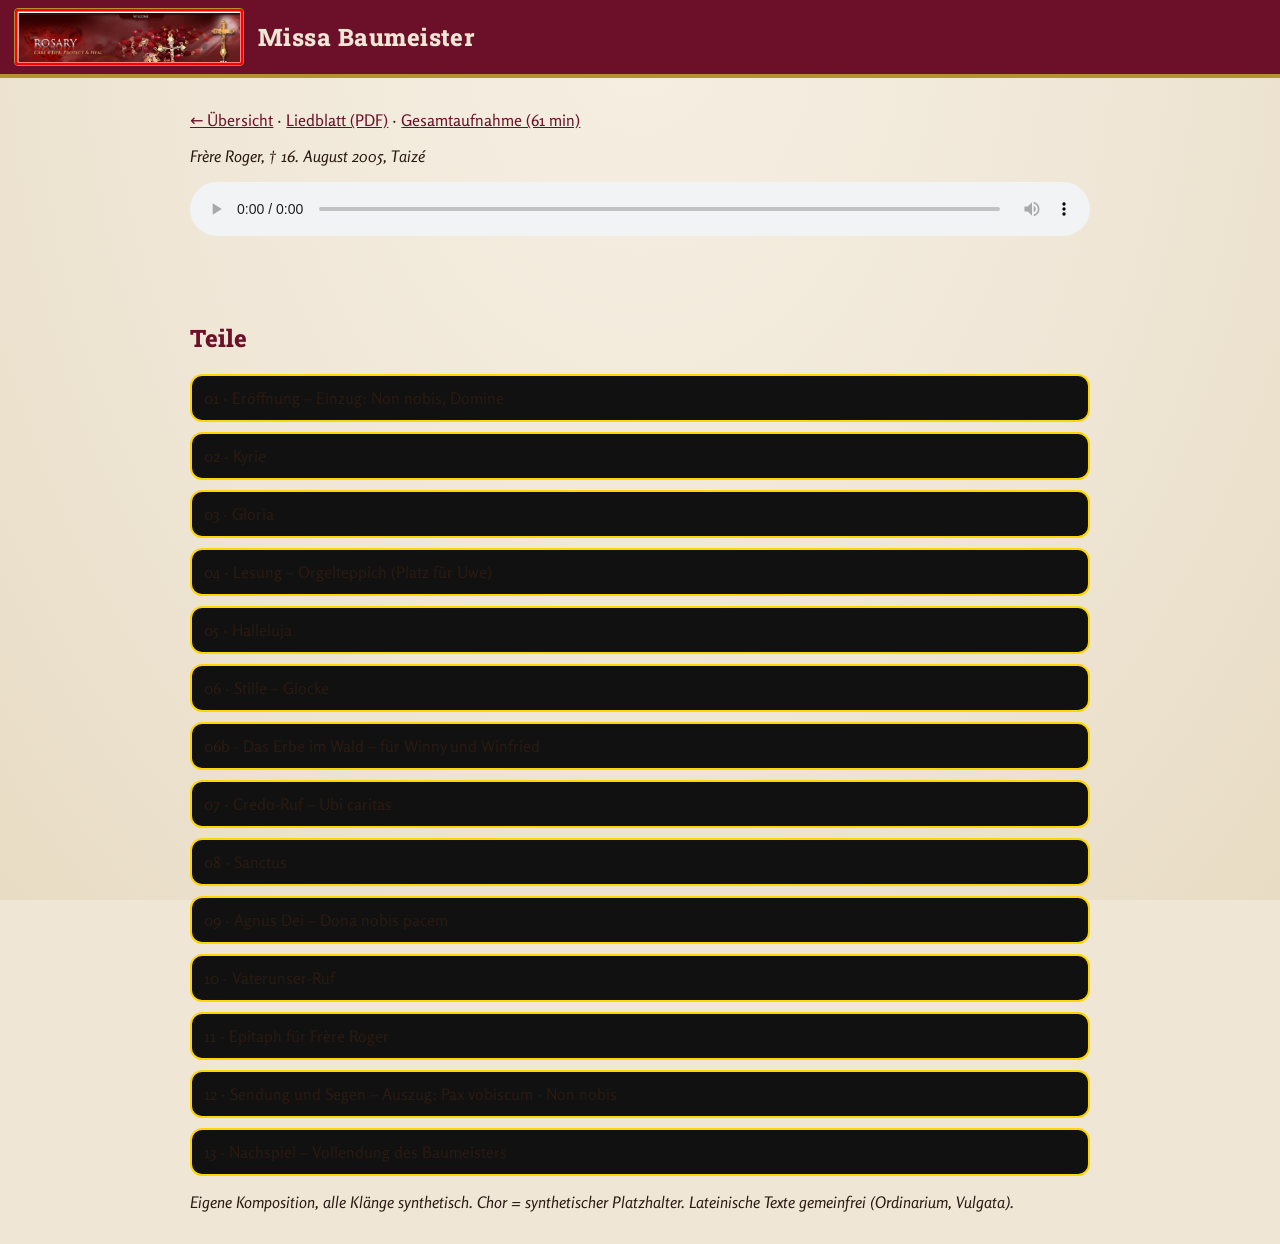
==== messe/index.html @ 83d382b5 "Missa Baumeister (14 Teile inkl. 06b „Das Erbe im Wald“, Gesamt 48k, Karaoke, Liedblatt), Winny v3, " ====
<!DOCTYPE html><html lang="de"><head><meta charset="UTF-8"><meta name="viewport" content="width=device-width,initial-scale=1"><meta name="theme-color" content="#6b1028">
<link rel="manifest" href="../manifest.webmanifest"><link rel="icon" href="../icon-192.png"><title>Missa Baumeister · Rosary Musik</title>
<link rel="stylesheet" href="../assets/theme.css">
<style>body{margin:0;background:#000;color:#fff;font-family:Rosario,system-ui,sans-serif}main{max-width:900px;margin:0 auto;padding:16px}
h1,h2{color:#FFD700;font-family:Rockwell,serif}a{color:#FFD700}.t{background:#111;border:2px solid #FFD700;border-radius:12px;padding:12px;margin:10px 0;cursor:pointer}
.t.on{background:#2a0a12}#kara{font-size:26px;text-align:center;min-height:2.4em;color:#fff}#kara span.on{color:#FFD700}#kara span.done{color:#c9a86a}
audio{width:100%}.h{color:#c9a86a;font-style:italic}</style></head><body>
<div class="rm-top"><img src="../assets/rosary-logo.png" alt="Rosary"><span class="rm-title">Missa Baumeister</span></div>
<main><p><a href="../">← Übersicht</a> · <a href="messe-liedblatt.pdf">Liedblatt (PDF)</a> · <a href="audio/messe-gesamt-48k.mp3">Gesamtaufnahme (61 min)</a></p>
<p id="wid" class="h"></p>
<audio id="au" controls></audio><div id="kara"></div><div id="lineinfo" class="h"></div>
<h2>Teile</h2><div id="list"></div>
<p class="h">Eigene Komposition, alle Klänge synthetisch. Chor = synthetischer Platzhalter. Lateinische Texte gemeinfrei (Ordinarium, Vulgata).</p></main>
<script>
var $=function(i){return document.getElementById(i)},au=$("au"),D=null,cur=null;
fetch("messe-karaoke.json").then(function(r){return r.json()}).then(function(d){D=d;$("wid").textContent=d.widmung||"";
 d.saetze.forEach(function(s,i){var e=document.createElement("div");e.className="t";e.textContent=s.satz;e.onclick=function(){play(i,e)};$("list").appendChild(e);});});
function play(i,e){cur=D.saetze[i];[].forEach.call(document.querySelectorAll(".t"),function(x){x.classList.remove("on")});e.classList.add("on");
 au.src="audio/"+cur.datei+".mp3";au.play().catch(function(){});$("kara").innerHTML="";}
var last=null;function sync(){if(!cur||!cur.zeilen)return;var t=au.currentTime,z=null;
 for(var i=0;i<cur.zeilen.length;i++){var r=cur.zeilen[i];if(t>=r.start&&t<r.ende){z=r;break;}}
 if(!z){if(last){last=null;$("kara").innerHTML="";$("lineinfo").textContent="";}return;}
 if(last!==z){last=z;$("kara").innerHTML=(z.silben||[]).map(function(s){return"<span>"+s.s+"</span> "}).join("");$("lineinfo").textContent=z.stimme||"";}
 var k=$("kara").children,sb=z.silben||[];for(var j=0;j<k.length;j++){var n=sb[j+1]?sb[j+1].t:z.ende;k[j].className=t>=n?"done":t>=sb[j].t?"on":"";}}
au.addEventListener("timeupdate",sync);(function L(){if(!au.paused)sync();requestAnimationFrame(L)})();
if("serviceWorker" in navigator&&location.protocol!=="file:")navigator.serviceWorker.register("../service-worker.js");
</script></body></html>
---- assets/theme.css ----
/* Rosary Musik · Design „Magnifica Humanitas“: Sand, Bordeaux, Gold, dunkle Schrift */
@font-face{font-family:"Rosario";src:url(fonts/Rosario.woff2) format("woff2");font-weight:300 800;font-style:normal;font-display:swap}
@font-face{font-family:"Rosario";src:url(fonts/Rosario-Italic.woff2) format("woff2");font-weight:300 800;font-style:italic;font-display:swap}
@font-face{font-family:"Roboto Slab";src:url(fonts/RobotoSlab.woff2) format("woff2");font-weight:100 900;font-display:swap}
@font-face{font-family:"EB Garamond";src:url(fonts/EBGaramond.woff2) format("woff2");font-weight:400 800;font-style:normal;font-display:swap}
@font-face{font-family:"EB Garamond";src:url(fonts/EBGaramond-Italic.woff2) format("woff2");font-weight:400 800;font-style:italic;font-display:swap}
:root{--sand:#efe6d6;--sand2:#e8dcc4;--sand3:#dccaa5;--bord:#6b1028;--bord2:#4a0814;--gold:#b8902f;--gold2:#d9b75a;--ink:#2a1a12;--ink2:#5a4636;
 --f-text:"Rosario",system-ui,sans-serif;--f-head:"Rockwell Extra Bold","Rockwell","Roboto Slab",Georgia,serif;--f-quote:"Palatino Linotype",Palatino,"Book Antiqua","EB Garamond","Tex Gyre Pagella",serif}
html body{background:var(--sand) radial-gradient(ellipse at top,#f6efe2 0%,var(--sand) 55%,var(--sand2) 100%) fixed!important;color:var(--ink)!important;font-family:var(--f-text)!important}
body h1,body h2,body h3,body #mt3 h1,body #mt3 h2,body #mt3 h3{font-family:var(--f-head)!important;font-weight:800!important;color:var(--bord)!important}
body p,body label,body #mt3 p,body #mt3 label,body #mt3,body #sh,body #st,body #nt,body main{color:var(--ink)!important}
body a{color:var(--bord)!important}
.rm-top{background:var(--bord);border-bottom:4px solid var(--gold);padding:8px 14px;display:flex;align-items:center;gap:14px;flex-wrap:wrap}
.rm-top img{height:56px;width:auto;max-width:100%;border:1px solid var(--gold);border-radius:4px;display:block}
.rm-top .rm-title{font-family:var(--f-head);font-weight:800;color:var(--sand);font-size:24px;letter-spacing:.02em}
.rm-top a{color:var(--gold2)!important;text-decoration:none;font-family:var(--f-text);margin-left:auto;font-size:16px}
/* Knöpfe */
body button{background:var(--bord)!important;color:var(--sand)!important;border:1px solid var(--gold)!important;font-family:var(--f-text)!important;font-weight:700!important}
body button.on{background:var(--gold)!important;color:var(--ink)!important}
body #sh .grid button{background:#fbf6ea!important;color:var(--bord)!important;border:2px solid var(--gold)!important}
body #sh button.bass{background:var(--bord)!important;color:var(--gold2)!important}
body #sh .flag{background:transparent!important;color:var(--bord)!important;border:2px dashed var(--gold)!important}
body #sh .grid div{color:var(--bord)!important}
/* Flächen, Tabellen, Eingaben */
body section{border-top:2px solid var(--gold)!important}
body select,body input[type=number],body input[type=text]{background:#fbf6ea!important;color:var(--ink)!important;border:1px solid var(--gold)!important;font-family:var(--f-text)!important}
body table td,body table th,body #mt3 table td,body #mt3 table th{background:#fbf6ea!important;color:var(--ink)!important;border-color:var(--sand3)!important}
body table th,body #mt3 th{color:var(--bord)!important}
body #nt td.on{background:var(--gold)!important}body #nt td.play{outline:3px solid var(--bord)!important}
body #mt3,body #mt3 #mt3-stage{background:transparent!important}
body #mt3 .tree{background:#2a0610!important;border-color:var(--gold)!important}
body #mt3 pre{background:#fbf6ea!important;color:var(--ink)!important;border-color:var(--sand3)!important}
body #mt3 .score{color:var(--bord)!important}
body .take,body a.k{background:#fbf6ea!important;border:2px solid var(--gold)!important;color:var(--bord)!important}
body a.k span{color:var(--ink2)!important}
body .hint{background:#f6ead0!important;border-left-color:var(--bord)!important;color:var(--ink)!important}
body .meter{background:var(--sand3)!important;border-color:var(--bord)!important}
/* Zitate und Karaoke in Palatino */
body .motto,body #mt3 #mt3-lyric,body .karaoke,body blockquote,body .quote{font-family:var(--f-quote)!important}
body .motto{color:var(--bord)!important;font-size:19px}
body #mt3 #mt3-lyric{color:var(--bord)!important}
body .karaoke span{color:#a89478!important}body .karaoke span.done{color:var(--ink2)!important}
body .karaoke span.on{color:var(--bord)!important;text-shadow:0 0 6px var(--gold2)!important}
body #st-status{color:var(--bord)!important}body #sh .bar{display:none}
body input[type=file]{color:var(--ink)!important}body #sh .grid button,body #nt th{font-variant-numeric:lining-nums}
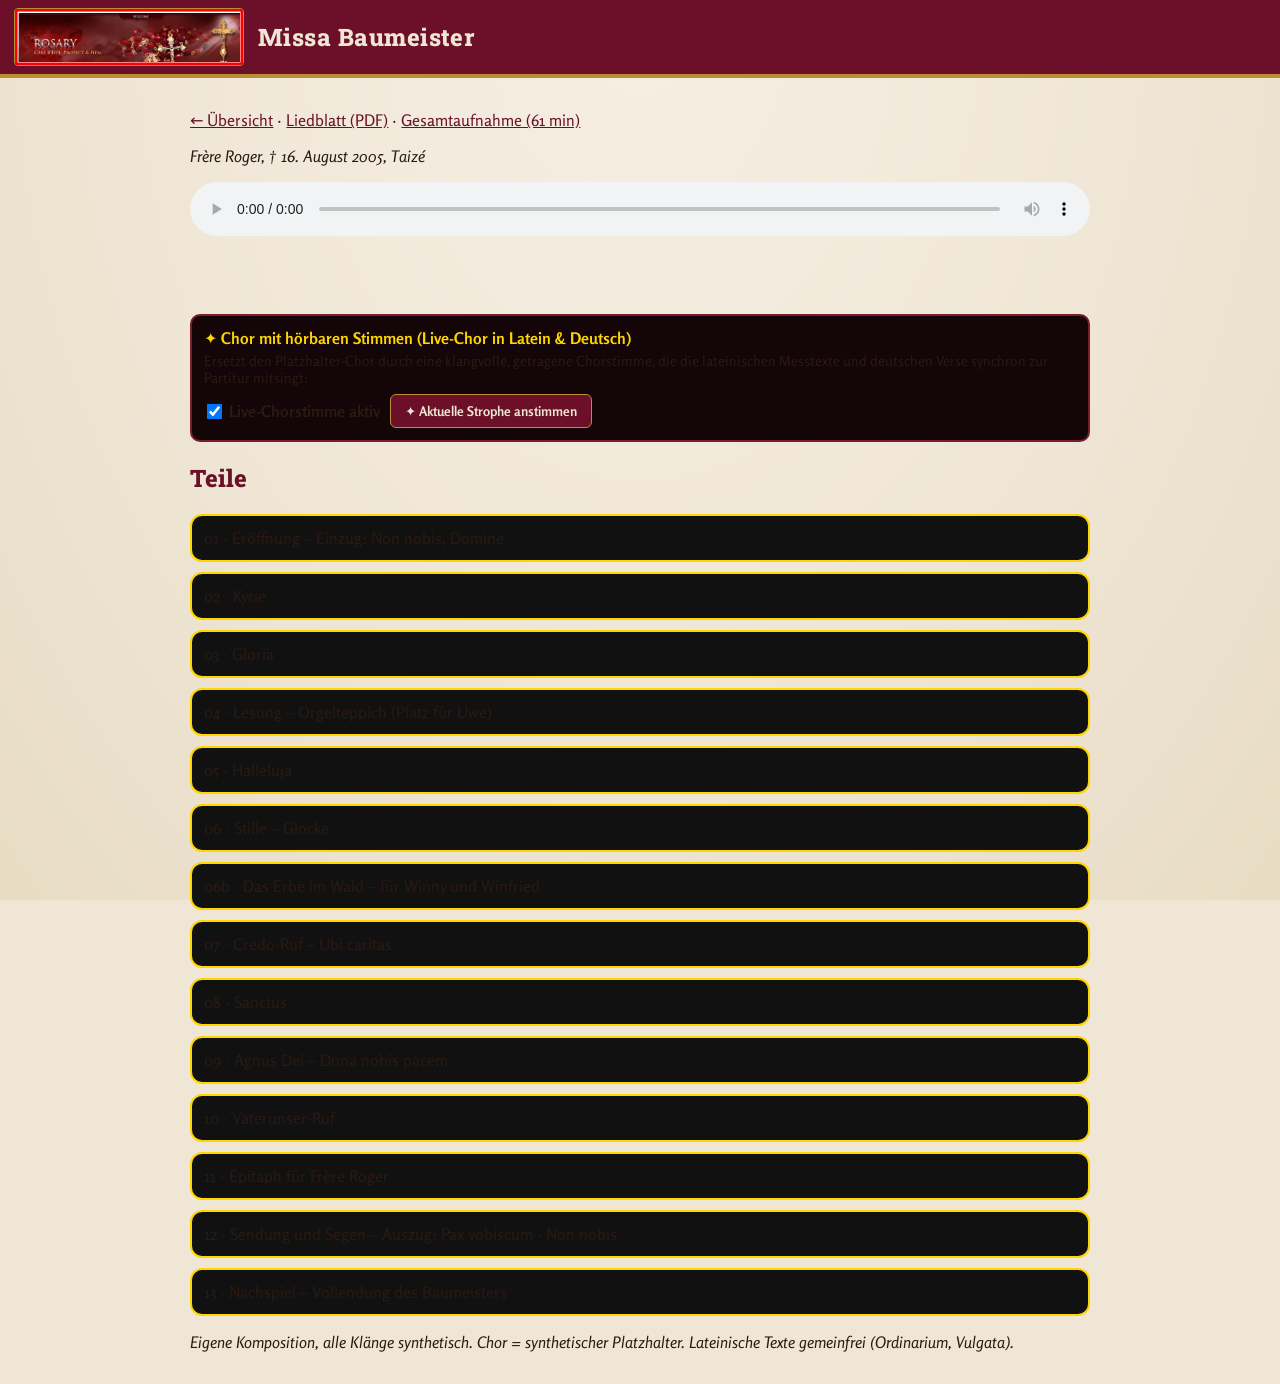
==== commit c86f15a8: "Chor mit hoerbaren Stimmen: Liturgische Antiphonen (Latein, Deutsch, Englisch), Kathedral-Formantsyn" ====
--- a/messe/index.html
+++ b/messe/index.html
@@ -1,6 +1,6 @@
 <!DOCTYPE html><html lang="de"><head><meta charset="UTF-8"><meta name="viewport" content="width=device-width,initial-scale=1"><meta name="theme-color" content="#6b1028">
 <link rel="manifest" href="../manifest.webmanifest"><link rel="icon" href="../icon-192.png"><title>Missa Baumeister · Rosary Musik</title>
-<link rel="stylesheet" href="../assets/theme.css">
+<link rel="stylesheet" href="../assets/theme.css"><script src="../assets/unison-sound.js"></script>
 <style>body{margin:0;background:#000;color:#fff;font-family:Rosario,system-ui,sans-serif}main{max-width:900px;margin:0 auto;padding:16px}
 h1,h2{color:#FFD700;font-family:Rockwell,serif}a{color:#FFD700}.t{background:#111;border:2px solid #FFD700;border-radius:12px;padding:12px;margin:10px 0;cursor:pointer}
 .t.on{background:#2a0a12}#kara{font-size:26px;text-align:center;min-height:2.4em;color:#fff}#kara span.on{color:#FFD700}#kara span.done{color:#c9a86a}
@@ -9,6 +9,7 @@
 <main><p><a href="../">← Übersicht</a> · <a href="messe-liedblatt.pdf">Liedblatt (PDF)</a> · <a href="audio/messe-gesamt-48k.mp3">Gesamtaufnahme (61 min)</a></p>
 <p id="wid" class="h"></p>
 <audio id="au" controls></audio><div id="kara"></div><div id="lineinfo" class="h"></div>
+<div style="background:#140508;border:2px solid #7B1E2B;border-radius:10px;padding:12px;margin:12px 0;"><div style="color:#FFD700;font-weight:bold;font-size:16px;">✦ Chor mit hörbaren Stimmen (Live-Chor in Latein &amp; Deutsch)</div><p style="font-size:14px;color:#ddd;margin:4px 0 8px;">Ersetzt den Platzhalter-Chor durch eine klangvolle, getragene Chorstimme, die die lateinischen Messtexte und deutschen Verse synchron zur Partitur mitsingt:</p><div style="display:flex;flex-wrap:wrap;align-items:center;gap:10px;"><label style="display:inline-flex;align-items:center;color:#FFD700;font-weight:bold;cursor:pointer;"><input type="checkbox" id="live-choir-toggle" checked style="margin-right:8px;transform:scale(1.2)"> Live-Chorstimme aktiv</label><button id="btn-solo-antiphon" style="background:#FFD700;color:#000;border:none;font-weight:bold;padding:8px 14px;border-radius:6px;cursor:pointer;">✦ Aktuelle Strophe anstimmen</button></div></div>
 <h2>Teile</h2><div id="list"></div>
 <p class="h">Eigene Komposition, alle Klänge synthetisch. Chor = synthetischer Platzhalter. Lateinische Texte gemeinfrei (Ordinarium, Vulgata).</p></main>
 <script>
@@ -20,8 +21,22 @@
 var last=null;function sync(){if(!cur||!cur.zeilen)return;var t=au.currentTime,z=null;
  for(var i=0;i<cur.zeilen.length;i++){var r=cur.zeilen[i];if(t>=r.start&&t<r.ende){z=r;break;}}
  if(!z){if(last){last=null;$("kara").innerHTML="";$("lineinfo").textContent="";}return;}
- if(last!==z){last=z;$("kara").innerHTML=(z.silben||[]).map(function(s){return"<span>"+s.s+"</span> "}).join("");$("lineinfo").textContent=z.stimme||"";}
+ if(last!==z){last=z;$("kara").innerHTML=(z.silben||[]).map(function(s){return"<span>"+s.s+"</span> "}).join("");$("lineinfo").textContent=z.stimme||"";
+  if($("live-choir-toggle")&&$("live-choir-toggle").checked&&window.UnisonChoir){
+    var cleanText=(z.text||z.zeile||"").replace(/[-_]+/g," ");
+    var lang=(/^[A-Z][a-z]+/.test(cleanText)&&/(in|Deo|Domine|Sanctus|Agnus|Kyrie|Christe|Credo|Pater|Lux|pacem)/i.test(cleanText))?"la":"de";
+    UnisonChoir.speak(cleanText,lang);
+  }}
  var k=$("kara").children,sb=z.silben||[];for(var j=0;j<k.length;j++){var n=sb[j+1]?sb[j+1].t:z.ende;k[j].className=t>=n?"done":t>=sb[j].t?"on":"";}}
 au.addEventListener("timeupdate",sync);(function L(){if(!au.paused)sync();requestAnimationFrame(L)})();
+
+if($("btn-solo-antiphon"))$("btn-solo-antiphon").onclick=function(){
+  if(!cur||!cur.zeilen||!window.UnisonChoir)return;
+  var z=last||cur.zeilen[0];if(!z)return;
+  var cleanText=(z.text||z.zeile||"").replace(/[-_]+/g," ");
+  var lang=/(in|Deo|Domine|Sanctus|Agnus|Kyrie|Christe|Credo|Pater|Lux|pacem)/i.test(cleanText)?"la":"de";
+  UnisonChoir.speak(cleanText,lang);
+};
+
 if("serviceWorker" in navigator&&location.protocol!=="file:")navigator.serviceWorker.register("../service-worker.js");
 </script></body></html>
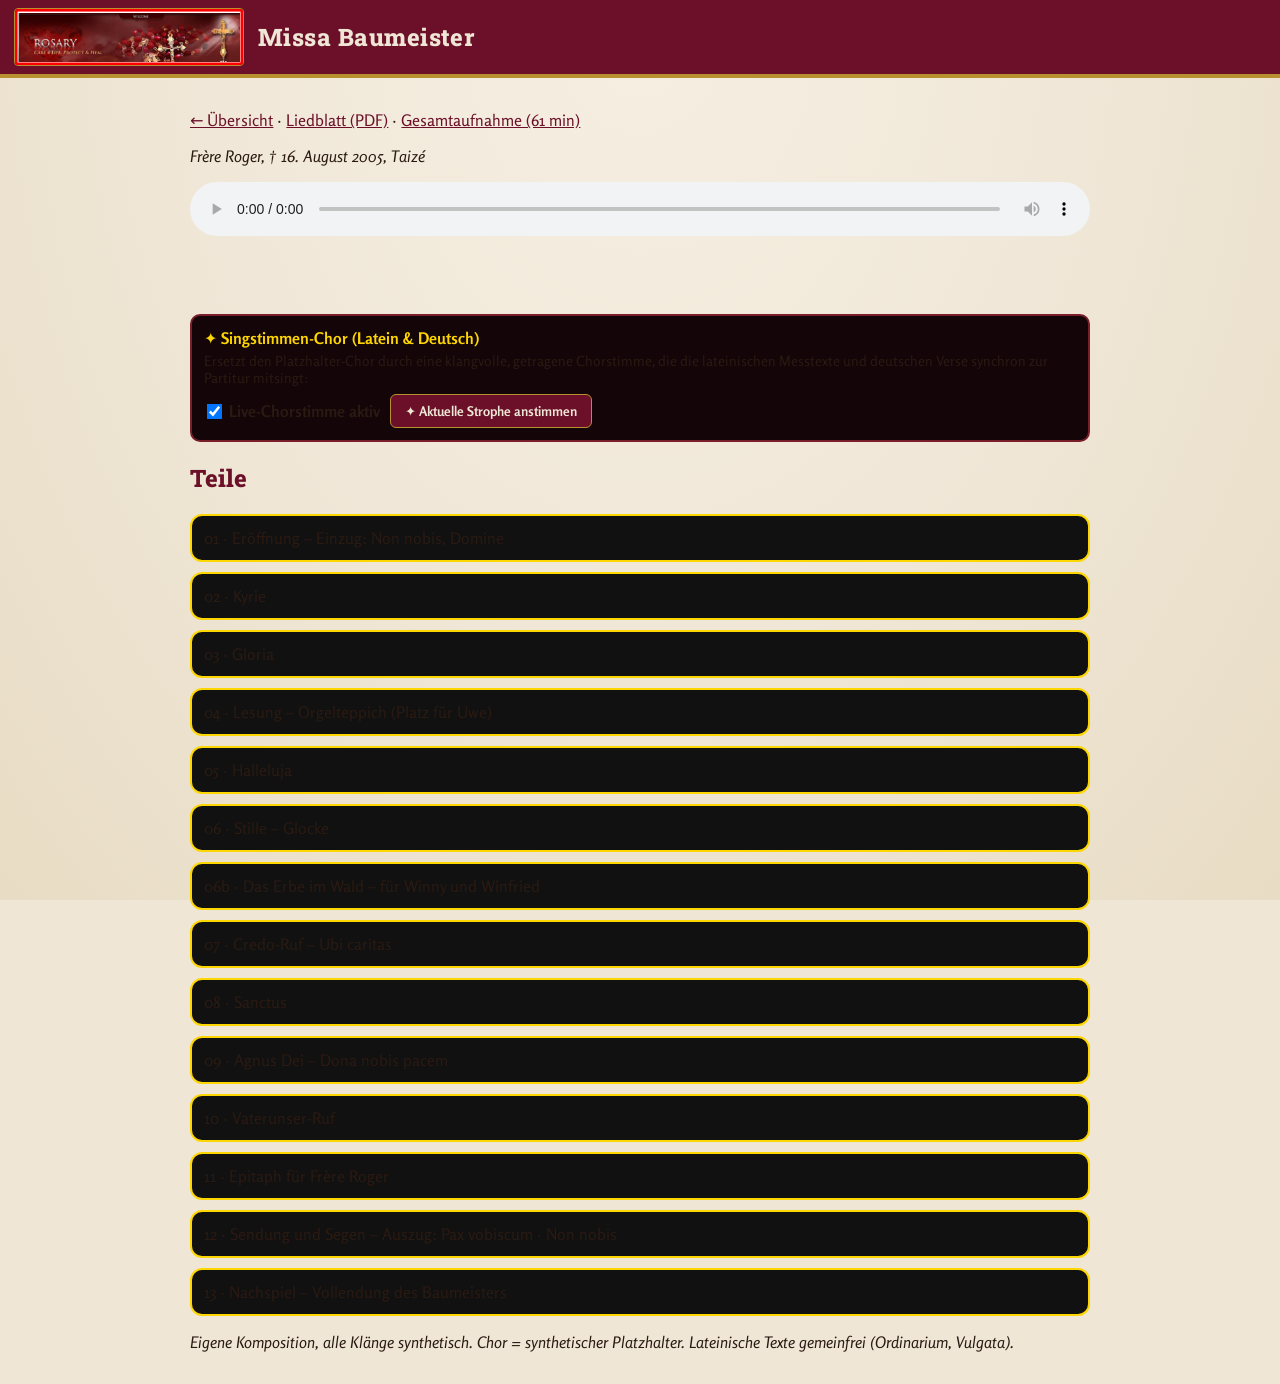
==== commit 0e20b99b: "Singstimme: Gesungene Melodie-Intonation, Vokalformanten (A/E/I/O/U), Vibrato & Saengerformant (2900" ====
--- a/messe/index.html
+++ b/messe/index.html
@@ -9,7 +9,7 @@
 <main><p><a href="../">← Übersicht</a> · <a href="messe-liedblatt.pdf">Liedblatt (PDF)</a> · <a href="audio/messe-gesamt-48k.mp3">Gesamtaufnahme (61 min)</a></p>
 <p id="wid" class="h"></p>
 <audio id="au" controls></audio><div id="kara"></div><div id="lineinfo" class="h"></div>
-<div style="background:#140508;border:2px solid #7B1E2B;border-radius:10px;padding:12px;margin:12px 0;"><div style="color:#FFD700;font-weight:bold;font-size:16px;">✦ Chor mit hörbaren Stimmen (Live-Chor in Latein &amp; Deutsch)</div><p style="font-size:14px;color:#ddd;margin:4px 0 8px;">Ersetzt den Platzhalter-Chor durch eine klangvolle, getragene Chorstimme, die die lateinischen Messtexte und deutschen Verse synchron zur Partitur mitsingt:</p><div style="display:flex;flex-wrap:wrap;align-items:center;gap:10px;"><label style="display:inline-flex;align-items:center;color:#FFD700;font-weight:bold;cursor:pointer;"><input type="checkbox" id="live-choir-toggle" checked style="margin-right:8px;transform:scale(1.2)"> Live-Chorstimme aktiv</label><button id="btn-solo-antiphon" style="background:#FFD700;color:#000;border:none;font-weight:bold;padding:8px 14px;border-radius:6px;cursor:pointer;">✦ Aktuelle Strophe anstimmen</button></div></div>
+<div style="background:#140508;border:2px solid #7B1E2B;border-radius:10px;padding:12px;margin:12px 0;"><div style="color:#FFD700;font-weight:bold;font-size:16px;">✦ Singstimmen-Chor (Latein &amp; Deutsch)</div><p style="font-size:14px;color:#ddd;margin:4px 0 8px;">Ersetzt den Platzhalter-Chor durch eine klangvolle, getragene Chorstimme, die die lateinischen Messtexte und deutschen Verse synchron zur Partitur mitsingt:</p><div style="display:flex;flex-wrap:wrap;align-items:center;gap:10px;"><label style="display:inline-flex;align-items:center;color:#FFD700;font-weight:bold;cursor:pointer;"><input type="checkbox" id="live-choir-toggle" checked style="margin-right:8px;transform:scale(1.2)"> Live-Chorstimme aktiv</label><button id="btn-solo-antiphon" style="background:#FFD700;color:#000;border:none;font-weight:bold;padding:8px 14px;border-radius:6px;cursor:pointer;">✦ Aktuelle Strophe anstimmen</button></div></div>
 <h2>Teile</h2><div id="list"></div>
 <p class="h">Eigene Komposition, alle Klänge synthetisch. Chor = synthetischer Platzhalter. Lateinische Texte gemeinfrei (Ordinarium, Vulgata).</p></main>
 <script>
@@ -24,8 +24,16 @@
  if(last!==z){last=z;$("kara").innerHTML=(z.silben||[]).map(function(s){return"<span>"+s.s+"</span> "}).join("");$("lineinfo").textContent=z.stimme||"";
   if($("live-choir-toggle")&&$("live-choir-toggle").checked&&window.UnisonChoir){
     var cleanText=(z.text||z.zeile||"").replace(/[-_]+/g," ");
-    var lang=(/^[A-Z][a-z]+/.test(cleanText)&&/(in|Deo|Domine|Sanctus|Agnus|Kyrie|Christe|Credo|Pater|Lux|pacem)/i.test(cleanText))?"la":"de";
-    UnisonChoir.speak(cleanText,lang);
+    var lang=/(in|Deo|Domine|Sanctus|Agnus|Kyrie|Christe|Credo|Pater|Lux|pacem|eleison|gloria|caelis)/i.test(cleanText)?"la":"de";
+    if(z.silben&&z.silben.length&&typeof UnisonChoir.singLineMelody==="function"){
+      var syls=z.silben.map(function(s){return s.s;});
+      var baseMidi=62;var contour=[0,2,4,2,0,-2,0];
+      var chantNotes=syls.map(function(_,idx){return baseMidi+contour[idx%contour.length];});
+      var chantDurs=z.silben.map(function(s,idx){var nextT=z.silben[idx+1]?z.silben[idx+1].t:z.ende;return Math.max(0.6,Math.min(2.5,nextT-s.t));});
+      UnisonChoir.singLineMelody(syls,chantNotes,chantDurs,null,lang);
+    }else{
+      UnisonChoir.speak(cleanText,lang);
+    }
   }}
  var k=$("kara").children,sb=z.silben||[];for(var j=0;j<k.length;j++){var n=sb[j+1]?sb[j+1].t:z.ende;k[j].className=t>=n?"done":t>=sb[j].t?"on":"";}}
 au.addEventListener("timeupdate",sync);(function L(){if(!au.paused)sync();requestAnimationFrame(L)})();
@@ -34,8 +42,16 @@
   if(!cur||!cur.zeilen||!window.UnisonChoir)return;
   var z=last||cur.zeilen[0];if(!z)return;
   var cleanText=(z.text||z.zeile||"").replace(/[-_]+/g," ");
-  var lang=/(in|Deo|Domine|Sanctus|Agnus|Kyrie|Christe|Credo|Pater|Lux|pacem)/i.test(cleanText)?"la":"de";
-  UnisonChoir.speak(cleanText,lang);
+  var lang=/(in|Deo|Domine|Sanctus|Agnus|Kyrie|Christe|Credo|Pater|Lux|pacem|eleison|gloria|caelis)/i.test(cleanText)?"la":"de";
+  if(z.silben&&z.silben.length&&typeof UnisonChoir.singLineMelody==="function"){
+    var syls=z.silben.map(function(s){return s.s;});
+    var baseMidi=62;var contour=[0,2,4,2,0,-2,0];
+    var chantNotes=syls.map(function(_,idx){return baseMidi+contour[idx%contour.length];});
+    var chantDurs=z.silben.map(function(s,idx){var nextT=z.silben[idx+1]?z.silben[idx+1].t:z.ende;return Math.max(0.6,Math.min(2.5,nextT-s.t));});
+    UnisonChoir.singLineMelody(syls,chantNotes,chantDurs,null,lang);
+  }else{
+    UnisonChoir.speak(cleanText,lang);
+  }
 };
 
 if("serviceWorker" in navigator&&location.protocol!=="file:")navigator.serviceWorker.register("../service-worker.js");
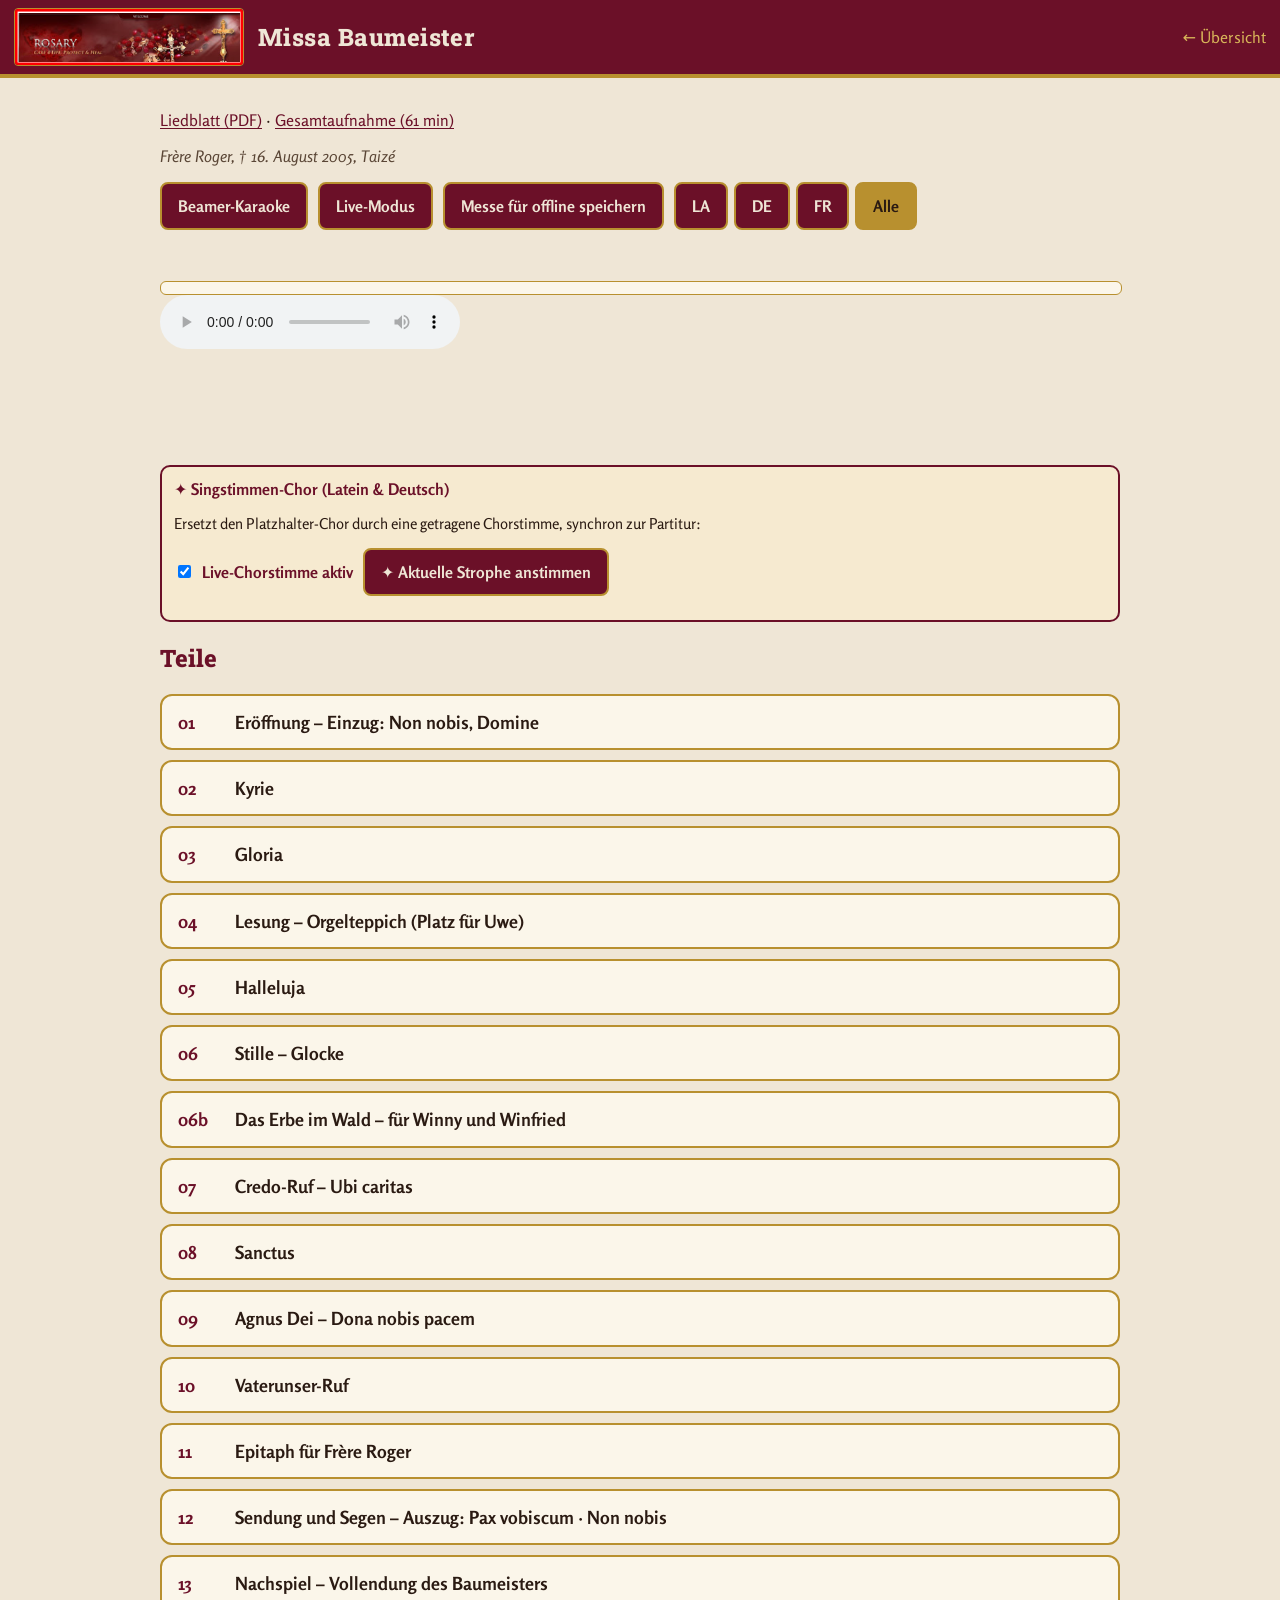
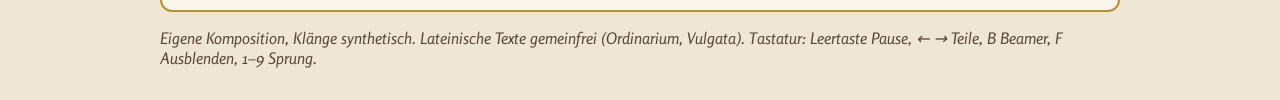
==== commit a067b480: "Missa Live: Beamer-Karaoke, Live-Modus, Offline-Cache, Kontrast AA (SW v14) - Beamer-Vollbild mit gr" ====
--- a/messe/index.html
+++ b/messe/index.html
@@ -1,58 +1,78 @@
-<!DOCTYPE html><html lang="de"><head><meta charset="UTF-8"><meta name="viewport" content="width=device-width,initial-scale=1"><meta name="theme-color" content="#6b1028">
-<link rel="manifest" href="../manifest.webmanifest"><link rel="icon" href="../icon-192.png"><title>Missa Baumeister · Rosary Musik</title>
-<link rel="stylesheet" href="../assets/theme.css"><script src="../assets/unison-sound.js"></script>
-<style>body{margin:0;background:#000;color:#fff;font-family:Rosario,system-ui,sans-serif}main{max-width:900px;margin:0 auto;padding:16px}
-h1,h2{color:#FFD700;font-family:Rockwell,serif}a{color:#FFD700}.t{background:#111;border:2px solid #FFD700;border-radius:12px;padding:12px;margin:10px 0;cursor:pointer}
-.t.on{background:#2a0a12}#kara{font-size:26px;text-align:center;min-height:2.4em;color:#fff}#kara span.on{color:#FFD700}#kara span.done{color:#c9a86a}
-audio{width:100%}.h{color:#c9a86a;font-style:italic}</style></head><body>
-<div class="rm-top"><img src="../assets/rosary-logo.png" alt="Rosary"><span class="rm-title">Missa Baumeister</span></div>
-<main><p><a href="../">← Übersicht</a> · <a href="messe-liedblatt.pdf">Liedblatt (PDF)</a> · <a href="audio/messe-gesamt-48k.mp3">Gesamtaufnahme (61 min)</a></p>
-<p id="wid" class="h"></p>
-<audio id="au" controls></audio><div id="kara"></div><div id="lineinfo" class="h"></div>
-<div style="background:#140508;border:2px solid #7B1E2B;border-radius:10px;padding:12px;margin:12px 0;"><div style="color:#FFD700;font-weight:bold;font-size:16px;">✦ Singstimmen-Chor (Latein &amp; Deutsch)</div><p style="font-size:14px;color:#ddd;margin:4px 0 8px;">Ersetzt den Platzhalter-Chor durch eine klangvolle, getragene Chorstimme, die die lateinischen Messtexte und deutschen Verse synchron zur Partitur mitsingt:</p><div style="display:flex;flex-wrap:wrap;align-items:center;gap:10px;"><label style="display:inline-flex;align-items:center;color:#FFD700;font-weight:bold;cursor:pointer;"><input type="checkbox" id="live-choir-toggle" checked style="margin-right:8px;transform:scale(1.2)"> Live-Chorstimme aktiv</label><button id="btn-solo-antiphon" style="background:#FFD700;color:#000;border:none;font-weight:bold;padding:8px 14px;border-radius:6px;cursor:pointer;">✦ Aktuelle Strophe anstimmen</button></div></div>
-<h2>Teile</h2><div id="list"></div>
-<p class="h">Eigene Komposition, alle Klänge synthetisch. Chor = synthetischer Platzhalter. Lateinische Texte gemeinfrei (Ordinarium, Vulgata).</p></main>
-<script>
-var $=function(i){return document.getElementById(i)},au=$("au"),D=null,cur=null;
-fetch("messe-karaoke.json").then(function(r){return r.json()}).then(function(d){D=d;$("wid").textContent=d.widmung||"";
- d.saetze.forEach(function(s,i){var e=document.createElement("div");e.className="t";e.textContent=s.satz;e.onclick=function(){play(i,e)};$("list").appendChild(e);});});
-function play(i,e){cur=D.saetze[i];[].forEach.call(document.querySelectorAll(".t"),function(x){x.classList.remove("on")});e.classList.add("on");
- au.src="audio/"+cur.datei+".mp3";au.play().catch(function(){});$("kara").innerHTML="";}
-var last=null;function sync(){if(!cur||!cur.zeilen)return;var t=au.currentTime,z=null;
- for(var i=0;i<cur.zeilen.length;i++){var r=cur.zeilen[i];if(t>=r.start&&t<r.ende){z=r;break;}}
- if(!z){if(last){last=null;$("kara").innerHTML="";$("lineinfo").textContent="";}return;}
- if(last!==z){last=z;$("kara").innerHTML=(z.silben||[]).map(function(s){return"<span>"+s.s+"</span> "}).join("");$("lineinfo").textContent=z.stimme||"";
-  if($("live-choir-toggle")&&$("live-choir-toggle").checked&&window.UnisonChoir){
-    var cleanText=(z.text||z.zeile||"").replace(/[-_]+/g," ");
-    var lang=/(in|Deo|Domine|Sanctus|Agnus|Kyrie|Christe|Credo|Pater|Lux|pacem|eleison|gloria|caelis)/i.test(cleanText)?"la":"de";
-    if(z.silben&&z.silben.length&&typeof UnisonChoir.singLineMelody==="function"){
-      var syls=z.silben.map(function(s){return s.s;});
-      var baseMidi=62;var contour=[0,2,4,2,0,-2,0];
-      var chantNotes=syls.map(function(_,idx){return baseMidi+contour[idx%contour.length];});
-      var chantDurs=z.silben.map(function(s,idx){var nextT=z.silben[idx+1]?z.silben[idx+1].t:z.ende;return Math.max(0.6,Math.min(2.5,nextT-s.t));});
-      UnisonChoir.singLineMelody(syls,chantNotes,chantDurs,null,lang);
-    }else{
-      UnisonChoir.speak(cleanText,lang);
-    }
-  }}
- var k=$("kara").children,sb=z.silben||[];for(var j=0;j<k.length;j++){var n=sb[j+1]?sb[j+1].t:z.ende;k[j].className=t>=n?"done":t>=sb[j].t?"on":"";}}
-au.addEventListener("timeupdate",sync);(function L(){if(!au.paused)sync();requestAnimationFrame(L)})();
+<!DOCTYPE html>
+<html lang="de">
+<head>
+<meta charset="UTF-8">
+<meta name="viewport" content="width=device-width,initial-scale=1">
+<meta name="theme-color" content="#6b1028">
+<link rel="manifest" href="../manifest.webmanifest">
+<link rel="icon" href="../icon-192.png">
+<title>Missa Baumeister · Rosary Musik</title>
+<link rel="stylesheet" href="../assets/theme.css">
+<link rel="stylesheet" href="missa-live.css">
+<script src="../assets/unison-sound.js"></script>
+</head>
+<body class="ml-page">
+<div class="rm-top">
+  <img src="../assets/rosary-logo.png" alt="Rosary">
+  <span class="rm-title">Missa Baumeister</span>
+  <a href="../">← Übersicht</a>
+</div>
+<main class="ml-main">
+  <p><a href="messe-liedblatt.pdf">Liedblatt (PDF)</a> · <a href="audio/messe-gesamt-48k.mp3">Gesamtaufnahme (61 min)</a></p>
+  <p id="wid" class="ml-hint"></p>
 
-if($("btn-solo-antiphon"))$("btn-solo-antiphon").onclick=function(){
-  if(!cur||!cur.zeilen||!window.UnisonChoir)return;
-  var z=last||cur.zeilen[0];if(!z)return;
-  var cleanText=(z.text||z.zeile||"").replace(/[-_]+/g," ");
-  var lang=/(in|Deo|Domine|Sanctus|Agnus|Kyrie|Christe|Credo|Pater|Lux|pacem|eleison|gloria|caelis)/i.test(cleanText)?"la":"de";
-  if(z.silben&&z.silben.length&&typeof UnisonChoir.singLineMelody==="function"){
-    var syls=z.silben.map(function(s){return s.s;});
-    var baseMidi=62;var contour=[0,2,4,2,0,-2,0];
-    var chantNotes=syls.map(function(_,idx){return baseMidi+contour[idx%contour.length];});
-    var chantDurs=z.silben.map(function(s,idx){var nextT=z.silben[idx+1]?z.silben[idx+1].t:z.ende;return Math.max(0.6,Math.min(2.5,nextT-s.t));});
-    UnisonChoir.singLineMelody(syls,chantNotes,chantDurs,null,lang);
-  }else{
-    UnisonChoir.speak(cleanText,lang);
-  }
-};
+  <div class="ml-tools" role="toolbar" aria-label="Missa-Steuerung">
+    <button type="button" id="btn-beamer" aria-label="Beamer-Vollbild mit Karaoke öffnen">Beamer-Karaoke</button>
+    <button type="button" id="btn-live" aria-pressed="false" aria-label="Live-Modus ein- oder ausschalten">Live-Modus</button>
+    <button type="button" id="btn-offline" aria-label="Messe inklusive Audio für Offline speichern">Messe für offline speichern</button>
+    <div class="ml-lang" role="group" aria-label="Sprache der Karaoke-Zeilen">
+      <button type="button" data-lang="la" aria-pressed="false" aria-label="Nur Latein">LA</button>
+      <button type="button" data-lang="de" aria-pressed="false" aria-label="Nur Deutsch">DE</button>
+      <button type="button" data-lang="fr" aria-pressed="false" aria-label="Nur Französisch">FR</button>
+      <button type="button" data-lang="alle" aria-pressed="true" aria-label="Alle Sprachen">Alle</button>
+    </div>
+  </div>
+  <p id="offline-status" class="ml-status" role="status" aria-live="polite"></p>
+  <div class="ml-progress" role="progressbar" aria-valuemin="0" aria-valuemax="100" aria-valuenow="0" aria-label="Offline-Speicherfortschritt"><span id="offline-bar"></span></div>
 
-if("serviceWorker" in navigator&&location.protocol!=="file:")navigator.serviceWorker.register("../service-worker.js");
-</script></body></html>
+  <audio id="au" controls preload="metadata" aria-label="Aktueller Messeteil"></audio>
+  <div id="kara" class="karaoke" aria-live="polite"></div>
+  <div id="kara-next" class="ml-hint" aria-hidden="true"></div>
+  <div id="lineinfo" class="ml-hint"></div>
+
+  <div class="ml-choir">
+    <div class="tit">✦ Singstimmen-Chor (Latein &amp; Deutsch)</div>
+    <p>Ersetzt den Platzhalter-Chor durch eine getragene Chorstimme, synchron zur Partitur:</p>
+    <div class="ml-tools">
+      <label><input type="checkbox" id="live-choir-toggle" checked> Live-Chorstimme aktiv</label>
+      <button type="button" id="btn-solo-antiphon" aria-label="Aktuelle Strophe mit Unison-Chor anstimmen">✦ Aktuelle Strophe anstimmen</button>
+    </div>
+  </div>
+
+  <h2>Teile</h2>
+  <div id="list" role="list" aria-label="Messeteile"></div>
+  <p class="ml-hint">Eigene Komposition, Klänge synthetisch. Lateinische Texte gemeinfrei (Ordinarium, Vulgata). Tastatur: Leertaste Pause, ← → Teile, B Beamer, F Ausblenden, 1–9 Sprung.</p>
+</main>
+
+<div id="live-bar" class="ml-live-bar" role="region" aria-label="Live-Modus">
+  <button type="button" id="btn-prev" aria-label="Vorheriger Teil">◀</button>
+  <button type="button" id="btn-pause" aria-label="Pause oder Weiter">Pause / Weiter</button>
+  <button type="button" id="btn-fade" aria-label="Sanft ausblenden und stoppen">Ausblenden</button>
+  <button type="button" id="btn-next" aria-label="Nächster Teil">▶</button>
+  <span id="live-rest" class="ml-rest" aria-live="polite">Rest —:—</span>
+  <div id="live-grid" class="ml-live-grid" aria-label="Schnellwahl Teile"></div>
+</div>
+
+<div id="beamer" class="ml-beamer" role="dialog" aria-modal="true" aria-hidden="true" aria-label="Beamer-Karaoke">
+  <div class="ml-b-meta"><span id="b-teil"></span><span id="b-rest"></span></div>
+  <div id="b-cur" class="ml-b-cur" aria-live="polite"></div>
+  <div id="b-next" class="ml-b-next"></div>
+  <div class="ml-beam-bar">
+    <button type="button" id="b-pause" aria-label="Pause oder Weiter">Pause / Weiter</button>
+    <button type="button" id="b-close" aria-label="Beamer schließen">Schließen (Esc)</button>
+  </div>
+</div>
+
+<script src="missa-live.js"></script>
+</body>
+</html>
--- a/messe/missa-live.css
+++ b/messe/missa-live.css
@@ -0,0 +1,89 @@
+/* Missa Live: Beamer, Live-Modus, Offline, Kontrast (Sand/Bordeaux/Gold), WCAG 2.1 AA */
+:root{
+  --ml-sand:#efe6d6; --ml-sand2:#fbf6ea; --ml-bord:#6b1028; --ml-bord2:#4a0814;
+  --ml-gold:#b8902f; --ml-gold2:#d9b75a; --ml-ink:#2a1a12; --ml-ink2:#5a4636;
+  --ml-focus:#0066cc;
+}
+body.ml-page{background:var(--ml-sand)!important;color:var(--ml-ink)!important;font-family:Rosario,system-ui,sans-serif;margin:0}
+.ml-main{max-width:960px;margin:0 auto;padding:16px}
+.ml-main h1,.ml-main h2{color:var(--ml-bord)!important;font-family:Rockwell,"Roboto Slab",serif}
+.ml-main a{color:var(--ml-bord)!important;text-decoration:underline;text-underline-offset:2px}
+.ml-main a:hover,.ml-main a:focus-visible{color:var(--ml-bord2)!important}
+.ml-hint{color:var(--ml-ink2)!important;font-style:italic}
+.ml-tools{display:flex;flex-wrap:wrap;gap:10px;margin:12px 0;align-items:center}
+.ml-tools button,.ml-live-bar button,.ml-beam-bar button,.ml-lang button{
+  min-height:48px;min-width:48px;padding:10px 16px;font-size:16px;font-weight:700;
+  border-radius:8px;cursor:pointer;border:2px solid var(--ml-gold)!important;
+  background:var(--ml-bord)!important;color:var(--ml-sand)!important;
+}
+.ml-tools button:hover,.ml-live-bar button:hover,.ml-lang button:hover{background:var(--ml-bord2)!important}
+.ml-tools button:focus-visible,.ml-live-bar button:focus-visible,.ml-lang button:focus-visible,
+.ml-teil:focus-visible,.ml-beam-bar button:focus-visible,.ml-page audio:focus-visible{
+  outline:3px solid var(--ml-focus)!important;outline-offset:3px!important;
+}
+.ml-lang{display:inline-flex;gap:6px;flex-wrap:wrap}
+.ml-lang button[aria-pressed="true"]{background:var(--ml-gold)!important;color:var(--ml-ink)!important}
+.ml-status{font-size:15px;color:var(--ml-ink)!important;min-height:1.4em}
+.ml-progress{width:100%;height:12px;background:var(--ml-sand2);border:1px solid var(--ml-gold);border-radius:6px;overflow:hidden;margin-top:6px}
+.ml-progress>span{display:block;height:100%;width:0;background:var(--ml-bord);transition:width .2s}
+/* Teile-Liste: immer lesbar (vorher: dunkle Kachel + dunkle Schrift ≈ 1.13:1) */
+.ml-teil{
+  background:var(--ml-sand2)!important;color:var(--ml-ink)!important;
+  border:2px solid var(--ml-gold)!important;border-radius:12px;padding:14px 16px;margin:10px 0;
+  cursor:pointer;font-size:18px;font-weight:700;line-height:1.35;min-height:52px;
+  display:flex;align-items:center;gap:10px;text-align:left;width:100%;box-sizing:border-box;
+}
+.ml-teil .ml-nr{color:var(--ml-bord)!important;font-weight:800;min-width:2.6em}
+.ml-teil:hover{background:#fff8ea!important;border-color:var(--ml-bord)!important}
+.ml-teil.on,.ml-teil[aria-current="true"]{
+  background:var(--ml-bord)!important;color:var(--ml-sand)!important;border-color:var(--ml-gold)!important;
+}
+.ml-teil.on .ml-nr,.ml-teil[aria-current="true"] .ml-nr{color:var(--ml-gold2)!important}
+#kara{font-size:28px;text-align:center;min-height:2.6em;color:var(--ml-ink2)!important;font-family:Palatino,"EB Garamond",serif}
+#kara span{color:var(--ml-ink2)!important;margin:0 .15em}
+#kara span.on{color:var(--ml-bord)!important;text-shadow:0 0 4px var(--ml-gold2)}
+#kara span.done{color:var(--ml-ink)!important;opacity:.85}
+#kara-next{font-size:18px;text-align:center;min-height:1.5em;color:var(--ml-ink2)!important;opacity:.9}
+.ml-choir{background:#f6ead0;border:2px solid var(--ml-bord);border-radius:10px;padding:12px;margin:12px 0}
+.ml-choir .tit{color:var(--ml-bord)!important;font-weight:800}
+.ml-choir p{color:var(--ml-ink)!important;font-size:15px}
+.ml-choir label{color:var(--ml-bord)!important;font-weight:700;cursor:pointer;display:inline-flex;align-items:center;gap:8px;min-height:44px}
+/* Live-Leiste */
+.ml-live-bar{
+  position:sticky;bottom:0;left:0;right:0;z-index:40;
+  background:var(--ml-bord);border-top:4px solid var(--ml-gold);padding:10px 12px;
+  display:none;flex-wrap:wrap;gap:8px;align-items:center;justify-content:center;
+}
+.ml-live-bar.open{display:flex}
+.ml-live-bar .ml-rest{color:var(--ml-sand)!important;font-weight:700;font-variant-numeric:tabular-nums;min-width:6em}
+.ml-live-grid{display:grid;grid-template-columns:repeat(auto-fill,minmax(64px,1fr));gap:8px;width:100%;margin-top:8px}
+.ml-live-grid button{min-height:52px;font-size:15px}
+.ml-live-grid button[aria-current="true"]{background:var(--ml-gold)!important;color:var(--ml-ink)!important}
+/* Beamer-Vollbild */
+.ml-beamer{
+  display:none;position:fixed;inset:0;z-index:100;background:#000;color:#FFD700;
+  flex-direction:column;align-items:center;justify-content:center;padding:4vw;text-align:center;
+}
+.ml-beamer.open{display:flex}
+.ml-beamer .ml-b-meta{position:absolute;top:12px;left:12px;right:12px;display:flex;justify-content:space-between;gap:8px;flex-wrap:wrap;font-size:18px;color:#c9a86a}
+.ml-beamer .ml-b-cur{font-size:clamp(36px,7vw,84px);font-family:Palatino,"EB Garamond",serif;line-height:1.25;max-width:95vw;color:#FFD700}
+.ml-beamer .ml-b-cur span.on{color:#fff;text-shadow:0 0 12px #FFD700}
+.ml-beamer .ml-b-cur span.done{color:#c9a86a}
+.ml-beamer .ml-b-cur span{color:#666;margin:0 .12em}
+.ml-beamer .ml-b-next{margin-top:1.2em;font-size:clamp(20px,3.5vw,40px);color:#c9a86a;max-width:90vw}
+.ml-beam-bar{position:absolute;bottom:16px;display:flex;gap:10px;flex-wrap:wrap;justify-content:center}
+.ml-beam-bar button{background:#6b1028!important;color:#efe6d6!important;border-color:#FFD700!important}
+@media (prefers-reduced-motion:reduce){
+  .ml-progress>span,audio{transition:none!important}
+  .ml-fade{transition:none!important}
+}
+@media (prefers-contrast:more){
+  .ml-teil{border-width:3px!important;border-color:var(--ml-bord)!important;color:#000!important;background:#fff!important}
+  .ml-teil.on{background:#000!important;color:#fff!important}
+  #kara span.on{color:#000!important;background:#FFD700;padding:0 .1em}
+}
+@media (forced-colors:active){
+  .ml-teil,.ml-tools button,.ml-live-bar button{border:2px solid ButtonText!important;forced-color-adjust:none}
+  .ml-teil.on{outline:3px solid Highlight!important}
+  .ml-teil:focus-visible,button:focus-visible{outline:3px solid Highlight!important}
+}
